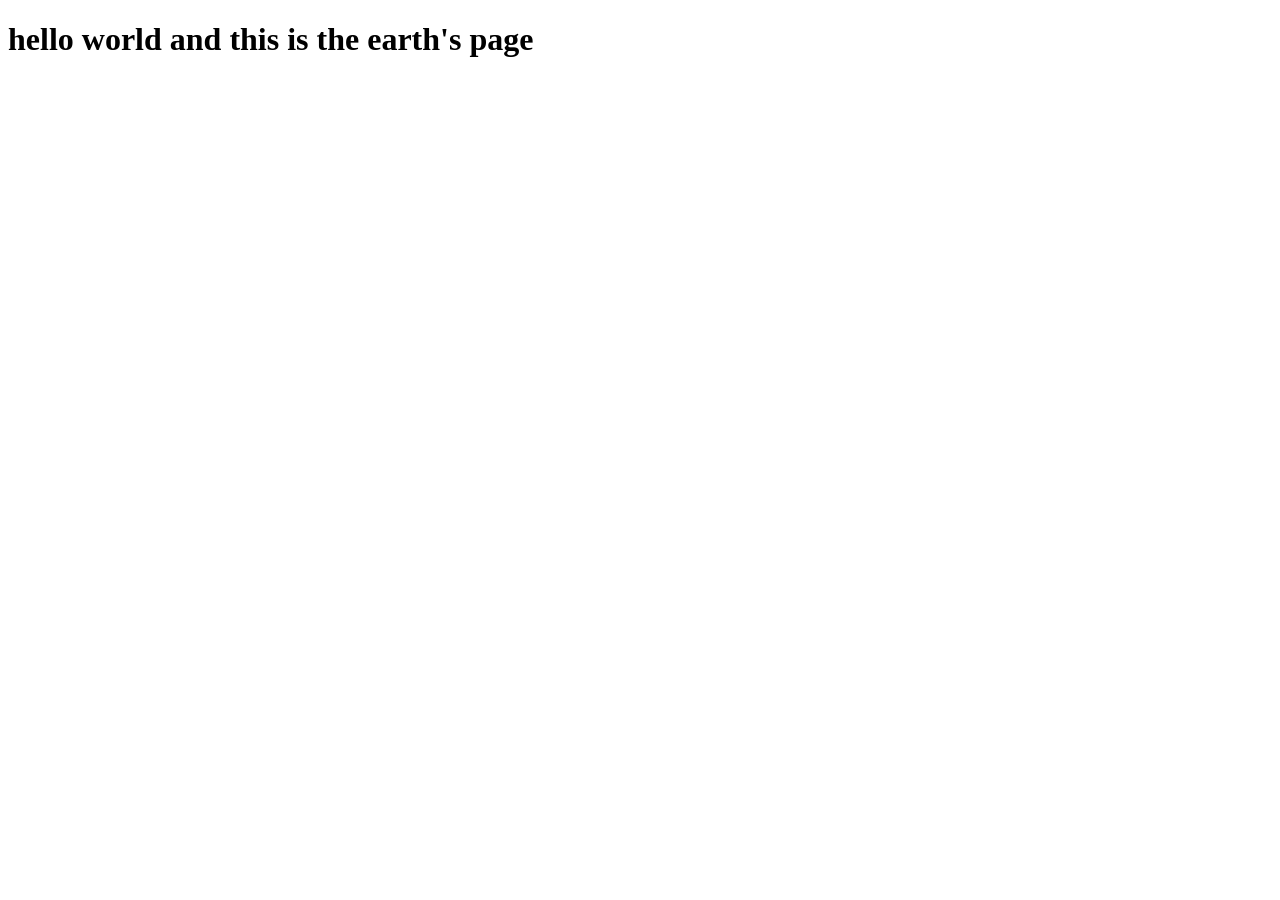
==== earth.html @ eddef625 "updated pages with the boiler plate code" ====
<!DOCTYPE html>
<html lang="en">
<head>
    <meta charset="UTF-8">
    <meta name="viewport" content="width=device-width, initial-scale=1.0">
    <link rel="stylesheet" href="for_earth.css">
    <title>Earth's page</title>
</head>
<body>
    <h1>hello world and this is the earth's page</h1>
</body>
</html>
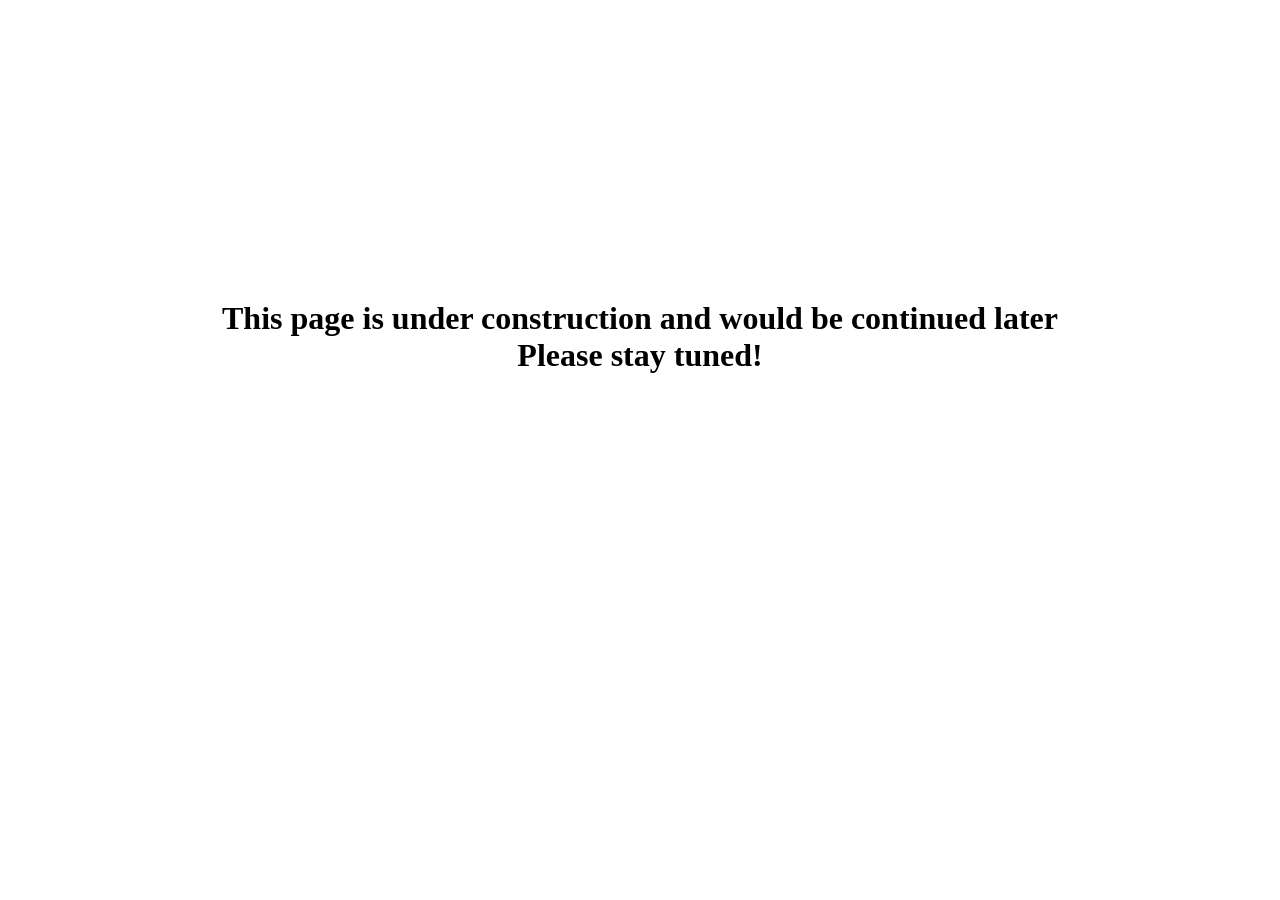
==== commit 968ddefc: "this page is under construction, it would be continued later" ====
--- a/earth.html
+++ b/earth.html
@@ -7,6 +7,6 @@
     <title>Earth's page</title>
 </head>
 <body>
-    <h1>hello world and this is the earth's page</h1>
+    <center><h1 style="margin-top: 300px;">This page is under construction and would be continued later <br>Please stay tuned!</h1></center>
 </body>
 </html>
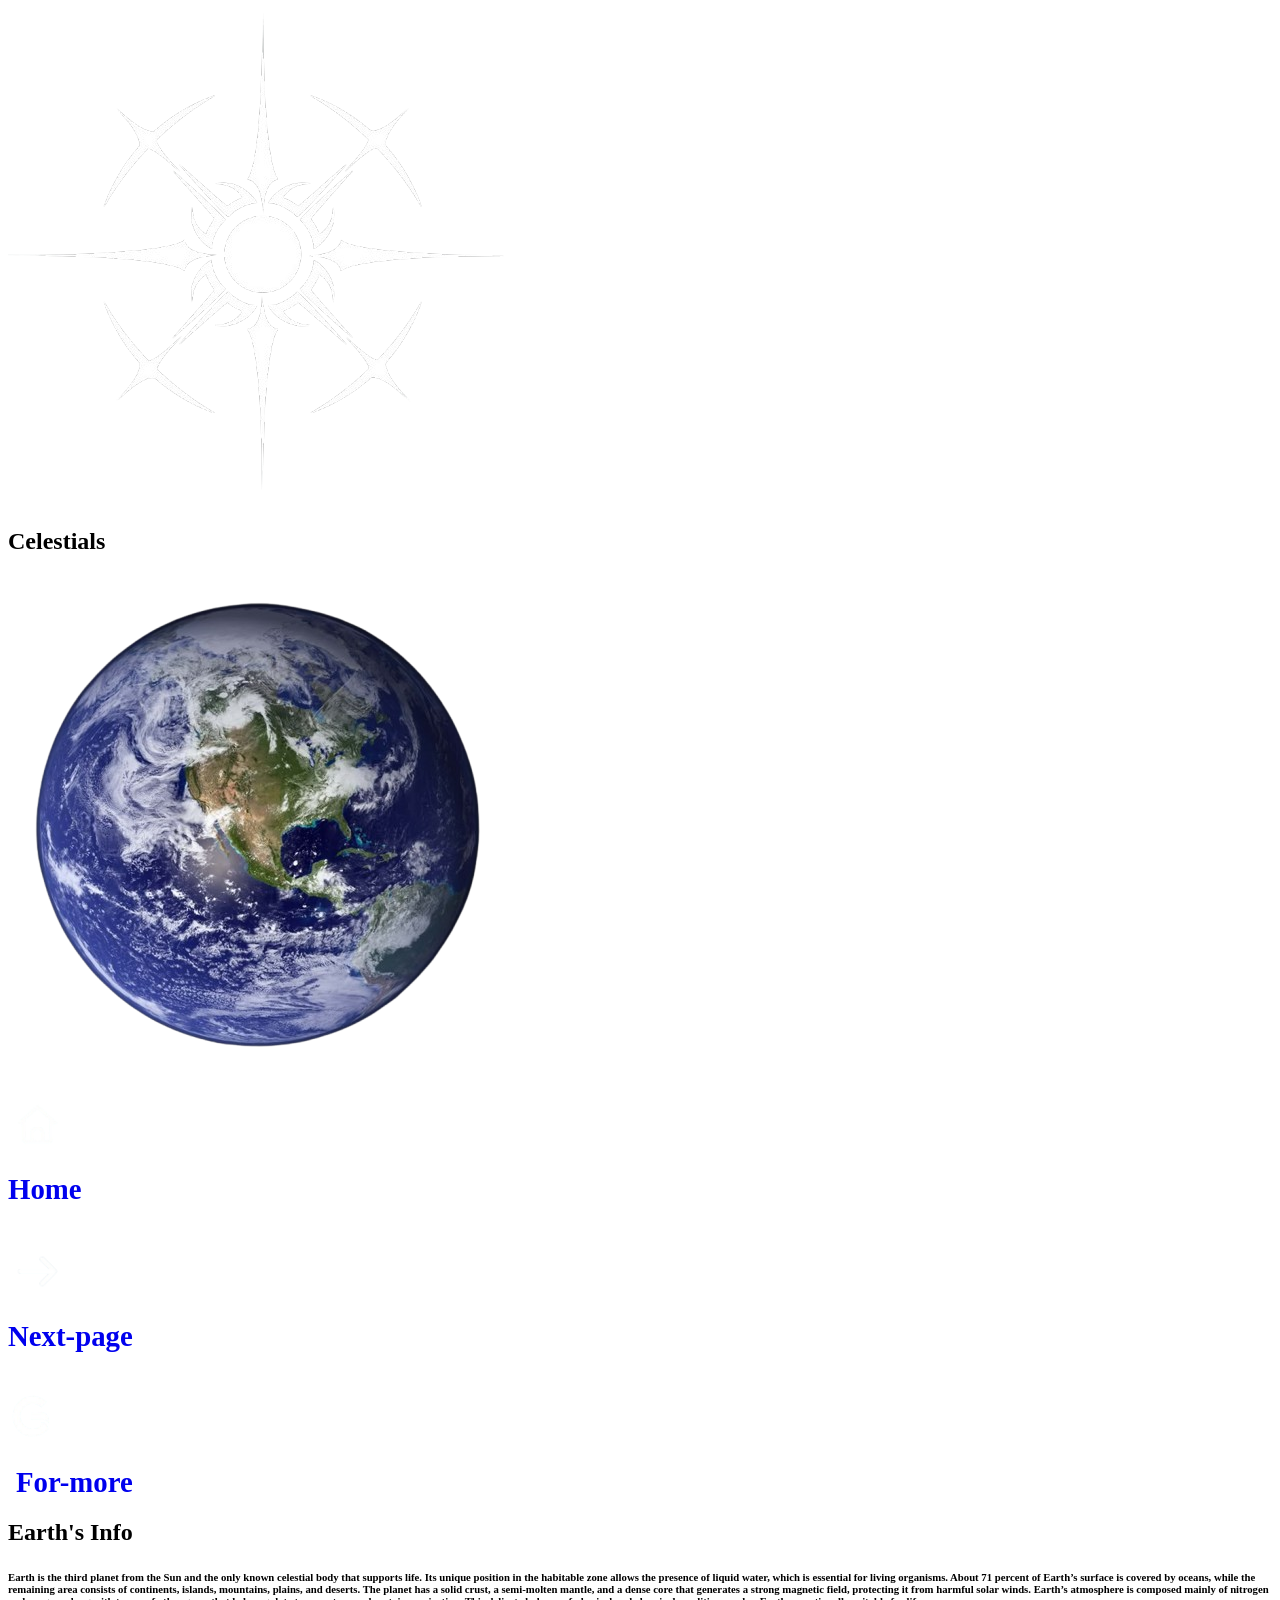
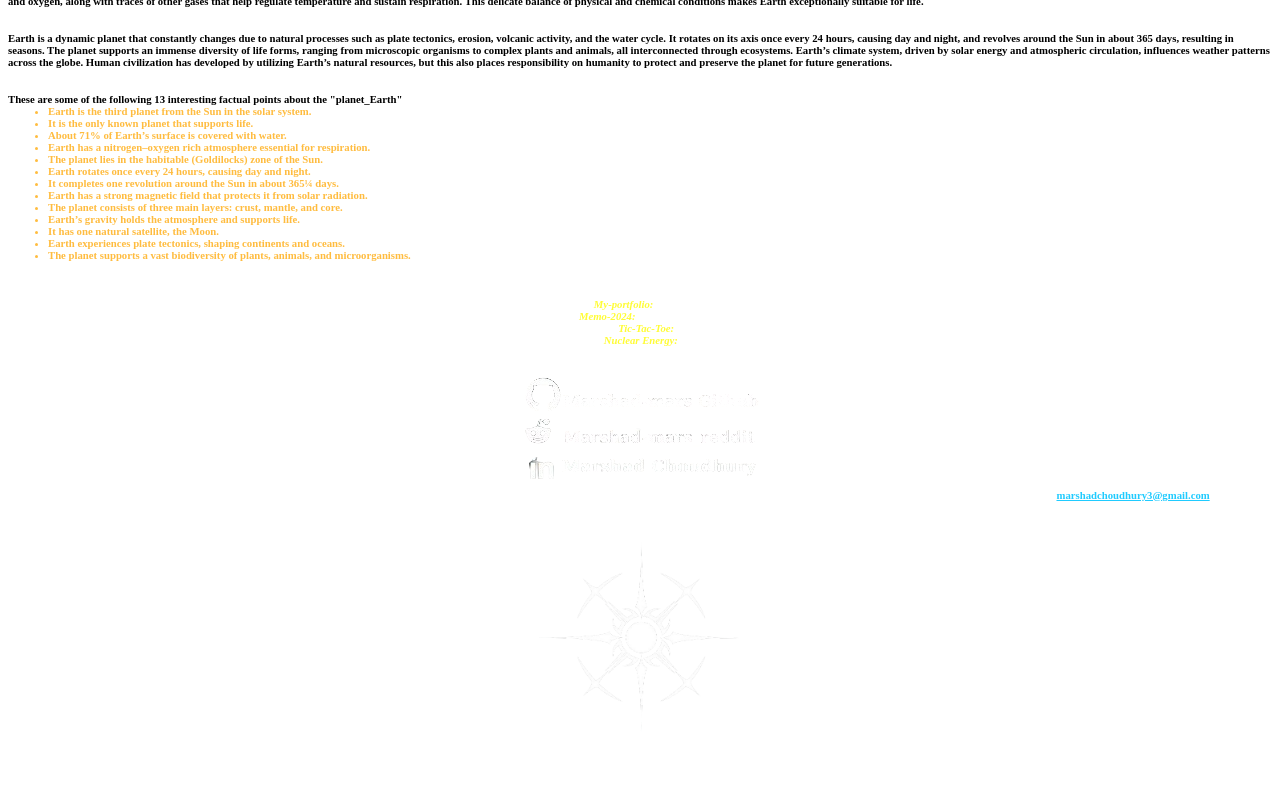
==== commit b9e281fd: "made and completed the page" ====
--- a/earth.html
+++ b/earth.html
@@ -4,9 +4,112 @@
     <meta charset="UTF-8">
     <meta name="viewport" content="width=device-width, initial-scale=1.0">
     <link rel="stylesheet" href="for_earth.css">
-    <title>Earth's page</title>
+    <title>planet_Earth</title>
+    <link rel="icon" href="/images/symbol.png" type="image/x-icon" sizes="32*32">
 </head>
 <body>
-    <center><h1 style="margin-top: 300px;">This page is under construction and would be continued later <br>Please stay tuned!</h1></center>
+    <main>
+        <div class="planetary_section_bg"></div>
+        <div class="buffer_layer_1"></div>
+        <section class="planetary_section">
+            <div class="earth_image_div">
+                <!-- celestials web brending logo and the image of the mercury -->
+                <img src="images/symbol.png" alt="celestials symbol" class="celestials_symbol">
+                <h1 class="Celestials">Celestials</h1>
+                <img src="images/earth_logo.png" alt="earth_image" class="earth_image">
+            </div>
+            <div class="planet_main_1">
+                <div class="tab_section"> <!-- tab sectiob of the front page -->
+                    <img src="images/home_icon.png" alt="page_home_icon" style="margin-top: 20px; height: 50px;">
+                    <a href="index.html" style="text-decoration: none;">
+                        <h1 class="tab_content" style="margin-right: 40px;"><b><big>Home</big></b></h1>
+                    </a>
+                    <img src="images/arrow_right_icon.png" alt="page_home_icon" style="margin-top: 20px; height: 50px;">
+                    <a href="earth.html" style="text-decoration: none;">
+                        <h1 class="tab_content" style="margin-right: 50px;"><b><big>Next-page</big></b></h1>
+                    </a>
+                    <img src="images/for_more.png" alt="page_home_icon" style="margin-top: 20px; height: 50px;">
+                    <a href= "https://en.wikipedia.org/wiki/Earth" style="text-decoration: none;" target="_blank">
+                        <h1 class="tab_content" style="margin-right: 50px; margin-left: 8px;"><b><big>For-more</big></b></h1>
+                    </a>
+                </div>
+                <div class="planetary_description_1"> <!--planetary description of the front page-->
+                    <h1 class="earths_info">Earth's Info</h1>
+                    <h6 class="main_content_1">
+                        Earth is the third planet from the Sun and the only known celestial body that supports life. Its unique 
+                        position in the habitable zone allows the presence of liquid water, which is essential for living organisms. 
+                        About 71 percent of Earth’s surface is covered by oceans, while the remaining area consists of continents, 
+                        islands, mountains, plains, and deserts. The planet has a solid crust, a semi-molten mantle, and a dense 
+                        core that generates a strong magnetic field, protecting it from harmful solar winds. Earth’s atmosphere is 
+                        composed mainly of nitrogen and oxygen, along with traces of other gases that help regulate temperature and 
+                        sustain respiration. This delicate balance of physical and chemical conditions makes Earth exceptionally 
+                        suitable for life.
+                    </h6>
+                    <h6 class="main_content_1">
+                        Earth is a dynamic planet that constantly changes due to natural processes such as plate tectonics, erosion, 
+                        volcanic activity, and the water cycle. It rotates on its axis once every 24 hours, causing day and night, 
+                        and revolves around the Sun in about 365 days, resulting in seasons. The planet supports an immense diversity 
+                        of life forms, ranging from microscopic organisms to complex plants and animals, all interconnected through 
+                        ecosystems. Earth’s climate system, driven by solar energy and atmospheric circulation, influences weather 
+                        patterns across the globe. Human civilization has developed by utilizing Earth’s natural resources, but this 
+                        also places responsibility on humanity to protect and preserve the planet for future generations.
+                    </h6>
+                    <h6 class="main_content_1">
+                        <!-- 13 other factual points about the planet_mercury -->
+                        These are some of the following 13 interesting factual points about the "planet_Earth"
+                        <ul id="10_factual_points" style="margin-top: 0px; color: rgb(255, 188, 63)">
+                            <li class="list_hover">Earth is the third planet from the Sun in the solar system.</li>
+                            <li class="list_hover">It is the only known planet that supports life.</li>
+                            <li class="list_hover">About 71% of Earth’s surface is covered with water.</li>
+                            <li class="list_hover">Earth has a nitrogen–oxygen rich atmosphere essential for respiration.</li>
+                            <li class="list_hover">The planet lies in the habitable (Goldilocks) zone of the Sun.</li>
+                            <li class="list_hover">Earth rotates once every 24 hours, causing day and night.</li>
+                            <li class="list_hover">It completes one revolution around the Sun in about 365¼ days.</li>
+                            <li class="list_hover">Earth has a strong magnetic field that protects it from solar radiation.</li>
+                            <li class="list_hover">The planet consists of three main layers: crust, mantle, and core.</li>
+                            <li class="list_hover">Earth’s gravity holds the atmosphere and supports life.</li>
+                            <li class="list_hover">It has one natural satellite, the Moon.</li>
+                            <li class="list_hover">Earth experiences plate tectonics, shaping continents and oceans.</li>
+                            <li class="list_hover">The planet supports a vast biodiversity of plants, animals, and microorganisms.</li>
+                        </ul>
+                    </h6>
+                </div>
+            </div>
+        </section>
+    </main>
+    <footer class="footers_window"> <!--footer section-->
+        <div class="div1">  
+            <center>
+                <h6 style="color: white; margin-top: 10px;">
+                    For exploring more of my web-dev projects, you can copy and go through these links-
+                    <ul style="margin-top: 0px;">
+                        <li><i style="color: rgb(255, 252, 53);">My-portfolio: </i><u>sb-it.vercel.app</u></li>
+                        <li><i style="color: rgb(255, 252, 53);">Memo-2024: </i><u>memo-2024.vercel.app</u></li> 
+                        <li><i style="color: rgb(255, 252, 53);">Tic-Tac-Toe: </i><u>-------</u></li>
+                        <li><i style="color: rgb(255, 252, 53);">Nuclear Energy: </i><u>----------</u></li>
+                    </ul>
+                    You can find me in these respective platforms. Click on the image link!
+                </h6>
+                <a href="https://github.com/Marshad-mars" target="_blank"><img src="images/links-1-github.png" alt="github logo" style="margin-top: -20px;"></a><br>
+                <a href="account_inavailable.html" target="_blank"><img src="images/links-2-reddit.png" alt="reddit logo" style="margin-top: -10px;"></a><br>
+                <a href="account_inavailable.html" target="_blank"><img src="images/links-3-linkedin.png" alt="linked in logo" style="margin-top: -8px;"></a>
+                <h6 style="color: white; margin-top: 0px; margin-left: 20px; margin-right: 20px;">
+                    The planetary exploration has been listed in the navigation section. You can freely explore all the sites through
+                    the given links. Make sure to review and rate this web-world of Celestials and dont forget to "email" me!
+                    {<u style="color: rgb(32, 203, 255);">marshadchoudhury3@gmail.com</u>} <br>
+                    More of the projects and web-worlds would be enlisted here. Till then stay tune in my github page!
+                </h6>
+            </center>
+        </div>
+        <div class="div2">
+            <div class="div2_content_box">
+                <center>
+                    <img src="images/symbol.png" alt="web symbol" style="height: 200px;">
+                    <h1 style="color: white; margin-top: -10px; font-family: Rubik Vinyl, serif;">Celestials</h1>
+                    <h5 style="color: white; margin-top: -25px;">Regards_Marshad Choudhury</h5>
+                </center>
+            </div>
+        </div>
+    </footer>
 </body>
 </html>
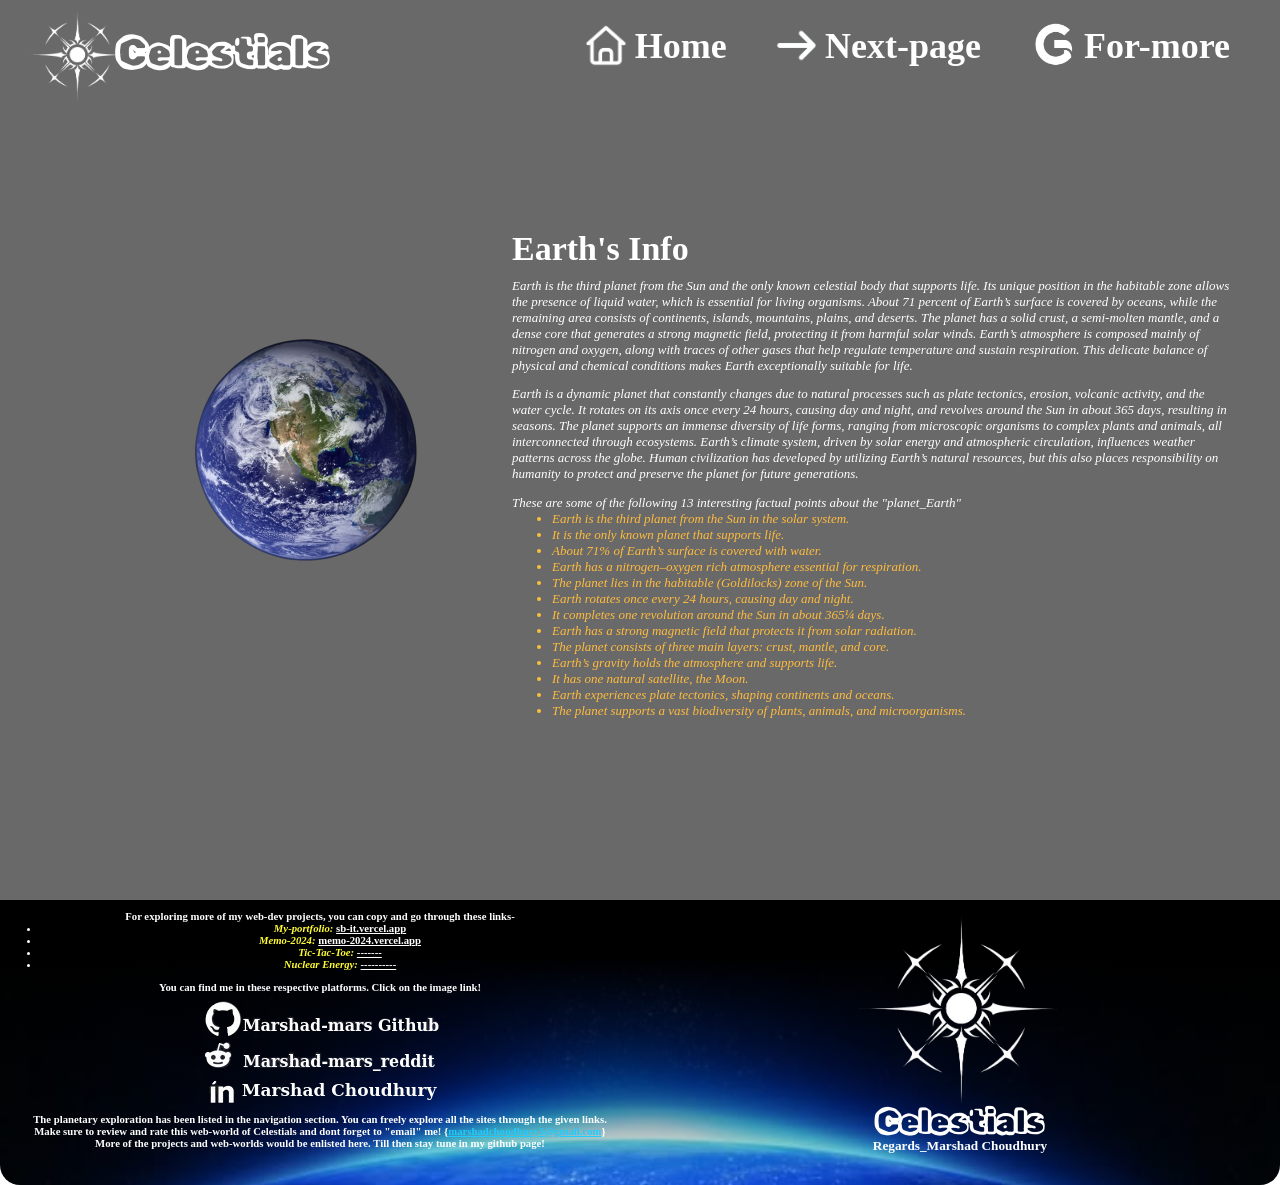
==== commit 5b539263: "fixed the next-page link" ====
--- a/earth.html
+++ b/earth.html
@@ -25,7 +25,7 @@
                         <h1 class="tab_content" style="margin-right: 40px;"><b><big>Home</big></b></h1>
                     </a>
                     <img src="images/arrow_right_icon.png" alt="page_home_icon" style="margin-top: 20px; height: 50px;">
-                    <a href="earth.html" style="text-decoration: none;">
+                    <a href="mars.html" style="text-decoration: none;">
                         <h1 class="tab_content" style="margin-right: 50px;"><b><big>Next-page</big></b></h1>
                     </a>
                     <img src="images/for_more.png" alt="page_home_icon" style="margin-top: 20px; height: 50px;">
--- a/for_earth.css
+++ b/for_earth.css
@@ -0,0 +1,211 @@
+@import url('https://fonts.googleapis.com/css2?family=Rubik+Vinyl&display=swap');
+@import url('https://fonts.googleapis.com/css2?family=Libre+Baskerville:ital,wght@0,400;0,700;1,400&display=swap');
+@import url('https://fonts.googleapis.com/css2?family=Google+Sans:ital,opsz,wght@0,17..18,400..700;1,17..18,400..700&family=Libre+Baskerville:ital,wght@0,400;0,700;1,400&display=swap');
+body{
+    /* background-color: rgb(245, 245, 245); */
+    margin: 0;
+    padding: 0;
+    width: 100vw;
+    object-fit: cover;
+}
+.earth_image{
+    height: 250px; 
+    margin-left: 100px; 
+    position: relative;
+    border-radius: 270px;
+    transition: height 0.3s ease, box-shadow 0.3s ease;
+}
+.earth_image:hover{
+    height: 270px;
+    box-shadow: 0px 0px 45px 20px rgb(97, 97, 97);
+}
+.earths_info{
+    position: relative;
+    color: white;
+    margin-top: 0px;
+    font-size: 34px;
+    font-family: Google Sans;
+    text-align: left;
+    transition: transform 0.2s ease, color 0.3s ease;
+}
+.earths_info::after{
+    content: "an integrated explanation";
+    position: absolute;
+    margin-left: 8px;
+    font-size: 12px;
+    font-family: Libre Baskerville, serif;
+    font-style: italic;
+    margin-top: 21px;
+
+    transform: scaleX(0);
+    transform-origin: left;
+    transition: transform 0.2s ease;
+}
+.earths_info:hover::after{
+    transform: scaleX(1);
+}
+.earths_info:hover{
+    transform: translateX(15px);
+    color: orange;
+}
+.main_content_1{
+    color: white;
+    margin-top: -18px;
+    margin-right: 50px;
+    font-family: Google Sans;
+    font-style: italic;
+    font-weight: lighter;
+    font-size: 13px
+}
+.list_hover{
+    transform: translateX(0px);
+    transition: transform 0.3s ease, color 0.3s ease;
+}
+.list_hover:hover{
+    transform: translateX(15px);
+    color: rgb(255, 63, 63);
+}
+.tab_content{
+    color: white; 
+    position: relative;
+    font-size: 30px; 
+    font-family: Google Sans; 
+    transition: color 0.3s ease, transform 0.3s ease;
+}
+.tab_content::after{
+    content: "";
+    position: absolute;
+    left: 0;
+    bottom: -1px;
+    height: 4px;
+    width: 100%;
+    background-color: orange;
+
+    border-radius: 10px;
+    transform: scaleX(0);
+    transform-origin: center;
+    transition: transform 0.3s ease;
+}
+.tab_content:hover::after{
+    transform: scaleX(1);
+}
+.tab_content:hover{ /*hover is a CSS pseudo-class that represents the state of an element when a user places the mouse cursor over it*/
+    color: rgb(255, 102, 31);  /*all the required styling are done inside of the :hover of the element and the implementation is doen with the transition property, inside of the main css block of the element*/
+    transform: translateY(-5px);
+}
+.footers_window{
+    border-bottom-left-radius: 20px;
+    border-bottom-right-radius: 20px;
+    height: 285px; 
+    width: 100vw;
+    margin-top: 100vh;
+    display: flex;
+    flex-direction: row;
+    z-index: 1;
+    position: relative;
+    overflow: hidden;
+    background-image: url(images/footers_bg.jpeg);
+    background-size: cover;  /*this property fits the whole image to the parent container*/
+    background-position-y: 60%; /*this property controls the y-axis positioning of the background image*/
+}
+.div1{
+    height: auto;
+    width: 50vw;
+    margin: 0px;
+    display: flex;
+    flex-direction: column;
+    background: rgba(0, 0, 0, 0.8);
+    background: linear-gradient(to bottom, black 20%, transparent);
+}
+.div2{
+    height: auto;
+    width: 50vw;
+    margin: 0px;
+    display: flex;
+    justify-content: center;
+    align-items: center;
+    background: rgba(0, 0, 0, 0.6);
+    background: linear-gradient(to bottom, black 20%, transparent);
+}
+.planetary_section_bg{
+    z-index: -2;
+    position: fixed; 
+    width: 100vw; 
+    height: 100vh;
+    overflow: hidden;
+    background-size: cover;
+    background-image: url(images/earth_theme_bg.jpeg);
+    top: 0;
+    left: 0;
+}
+.buffer_layer_1{
+    z-index: -1;
+    position: fixed; 
+    width: 100vw; 
+    height: 100vh;
+    overflow: hidden;
+    background-size: cover;
+    top: 0;
+    left: 0;
+    background-color: black;
+    opacity: 59%;  /*this property is used for controling the opecity of the window of a div*/
+}
+.planetary_section{
+    z-index: 1; 
+    position: fixed; 
+    width: 100vw; 
+    height: 100vh;
+    overflow: hidden;
+    background-size: cover;
+    margin-top: 0px;
+    top: 0;
+    left: 0;
+    display: flex;
+}
+.celestials_symbol{
+    height: 100px; 
+    align-self: flex-start; /*this property is used for self alignment of an element with respect to the parent div. It only works when the element is inside of a flex box*/
+    transform: translateX(-14vw);  /*this property is used for visually changing the position, orientation, skew, rotation or size of an element, without affecting the normal document flow*/
+    margin-top: 5px;
+    position: fixed;
+}
+.Celestials{
+    color: white;
+    font-family: "Rubik Vinyl", serif;
+    align-self: flex-start; 
+    font-size: 40px;
+    left: 2px;
+    margin-top: 30px;
+    margin-left: 9vw;
+    position: fixed;
+}
+.earth_image_div{
+    height: 100vh;
+    width: 40vw;    
+    display: flex;
+    justify-content: center;
+    align-items: center;
+}
+.planet_main_1{
+    height: 100vh;
+    width: 60vw;
+    display: flex;
+    flex-direction: column;
+    /* justify-content: center; */
+}
+.tab_section{
+    height: auto;
+    width: 60vw;
+    display: flex;
+    justify-content: right;
+}
+.planetary_description_1{
+    height: 100%;
+    display: flex;
+    flex-direction: column;
+    justify-content: center;
+}
+/*
+    the (top), (left), (right) and (bottom) properties in css are used for precisely adjusting the positioning of a box with
+    reference to an another box.
+*/
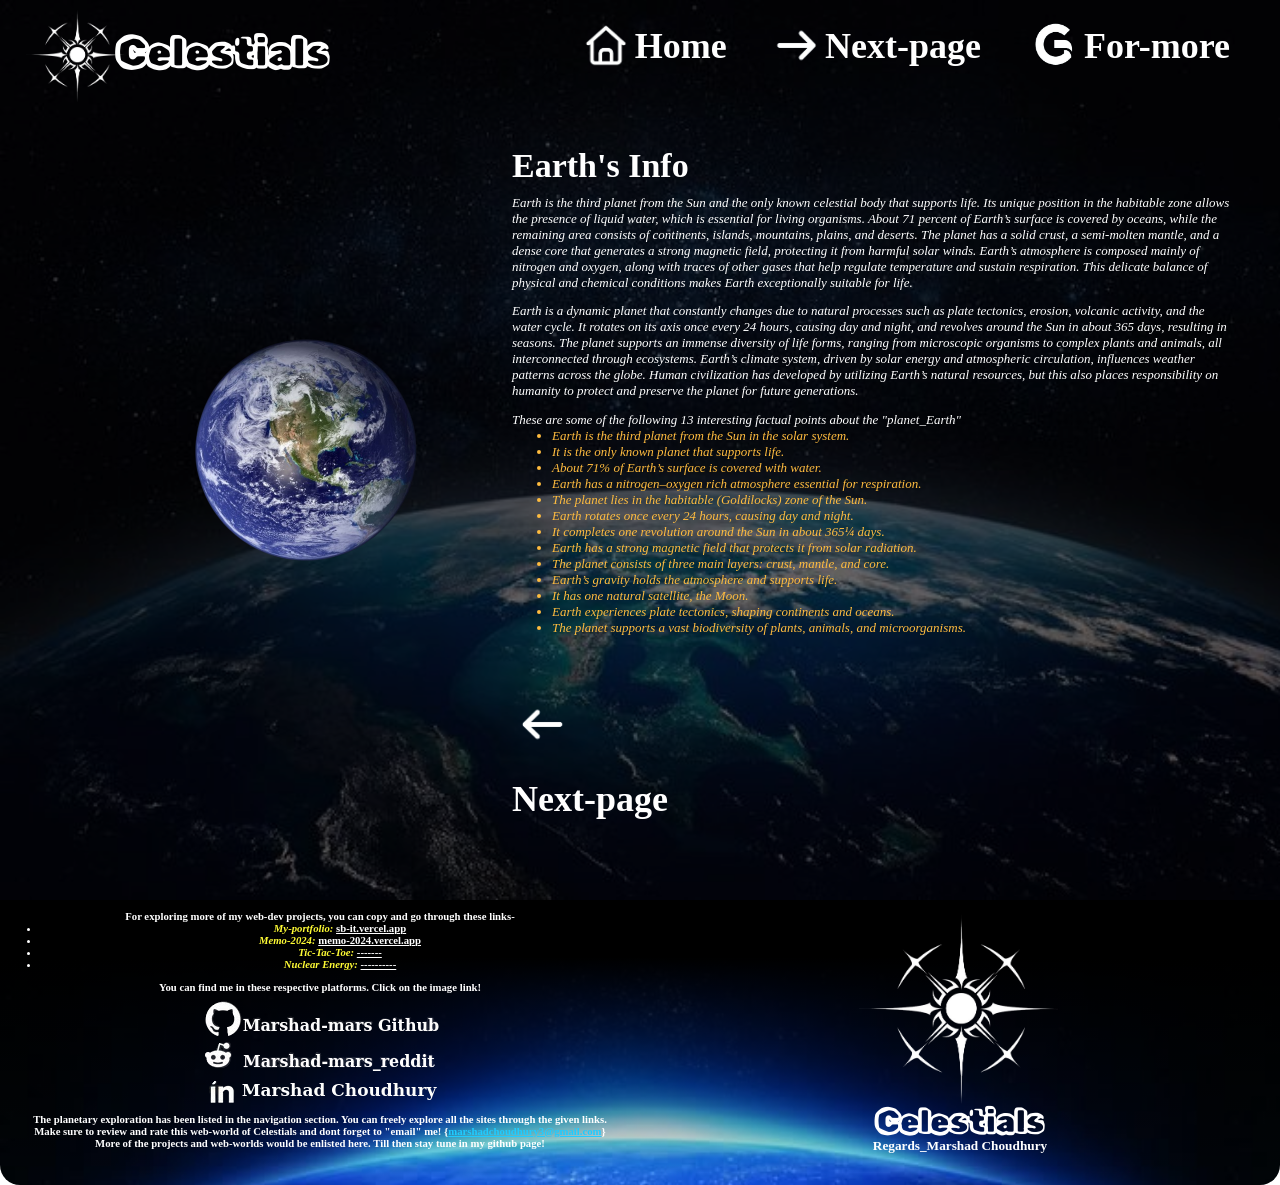
==== commit 4d9bf491: "made the previous-page navigation" ====
--- a/earth.html
+++ b/earth.html
@@ -73,6 +73,12 @@
                             <li class="list_hover">The planet supports a vast biodiversity of plants, animals, and microorganisms.</li>
                         </ul>
                     </h6>
+                    <div class="previous_page">
+                        <img src="images/arrow_left_icon.png" alt="page_home_icon" style="margin-top: 20px; height: 50px; width: 60px;">
+                        <a href="venus.html" style="text-decoration: none;">
+                            <h1 class="tab_content" style="margin-right: 50px;"><b><big>Next-page</big></b></h1>
+                        </a>
+                    </div>
                 </div>
             </div>
         </section>
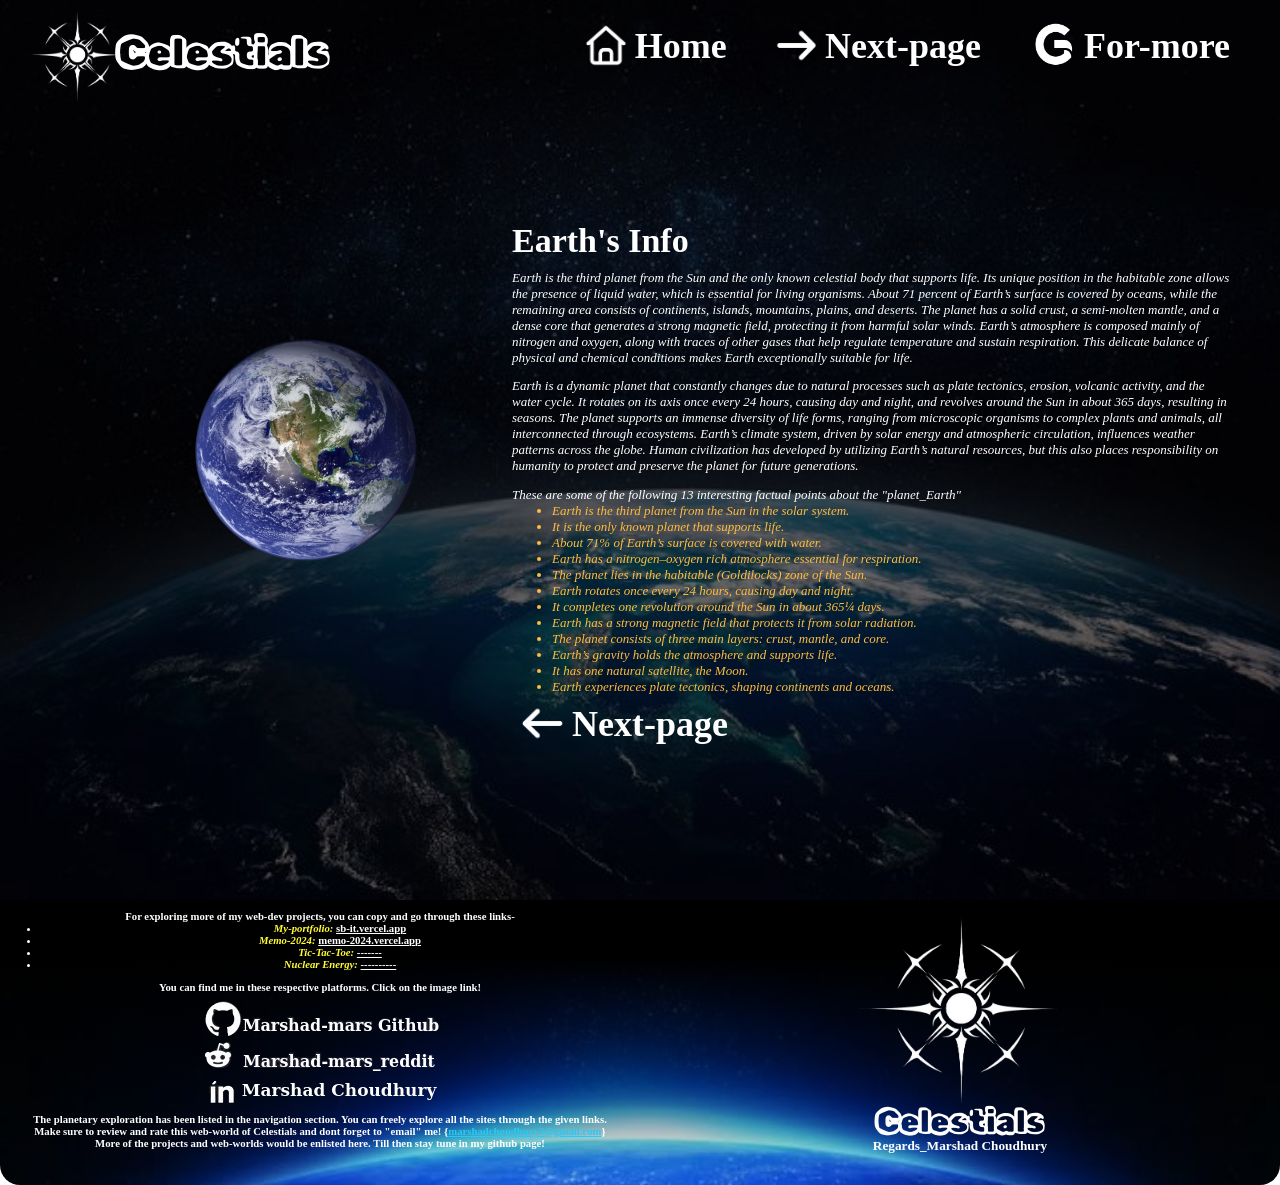
==== commit b9c437d2: "made some small changes" ====
--- a/earth.html
+++ b/earth.html
@@ -70,7 +70,6 @@
                             <li class="list_hover">Earth’s gravity holds the atmosphere and supports life.</li>
                             <li class="list_hover">It has one natural satellite, the Moon.</li>
                             <li class="list_hover">Earth experiences plate tectonics, shaping continents and oceans.</li>
-                            <li class="list_hover">The planet supports a vast biodiversity of plants, animals, and microorganisms.</li>
                         </ul>
                     </h6>
                     <div class="previous_page">
--- a/for_earth.css
+++ b/for_earth.css
@@ -205,6 +205,11 @@
     flex-direction: column;
     justify-content: center;
 }
+.previous_page{
+    display: flex;
+    justify-content: left;
+    margin-top: -60px;
+}
 /*
     the (top), (left), (right) and (bottom) properties in css are used for precisely adjusting the positioning of a box with
     reference to an another box.
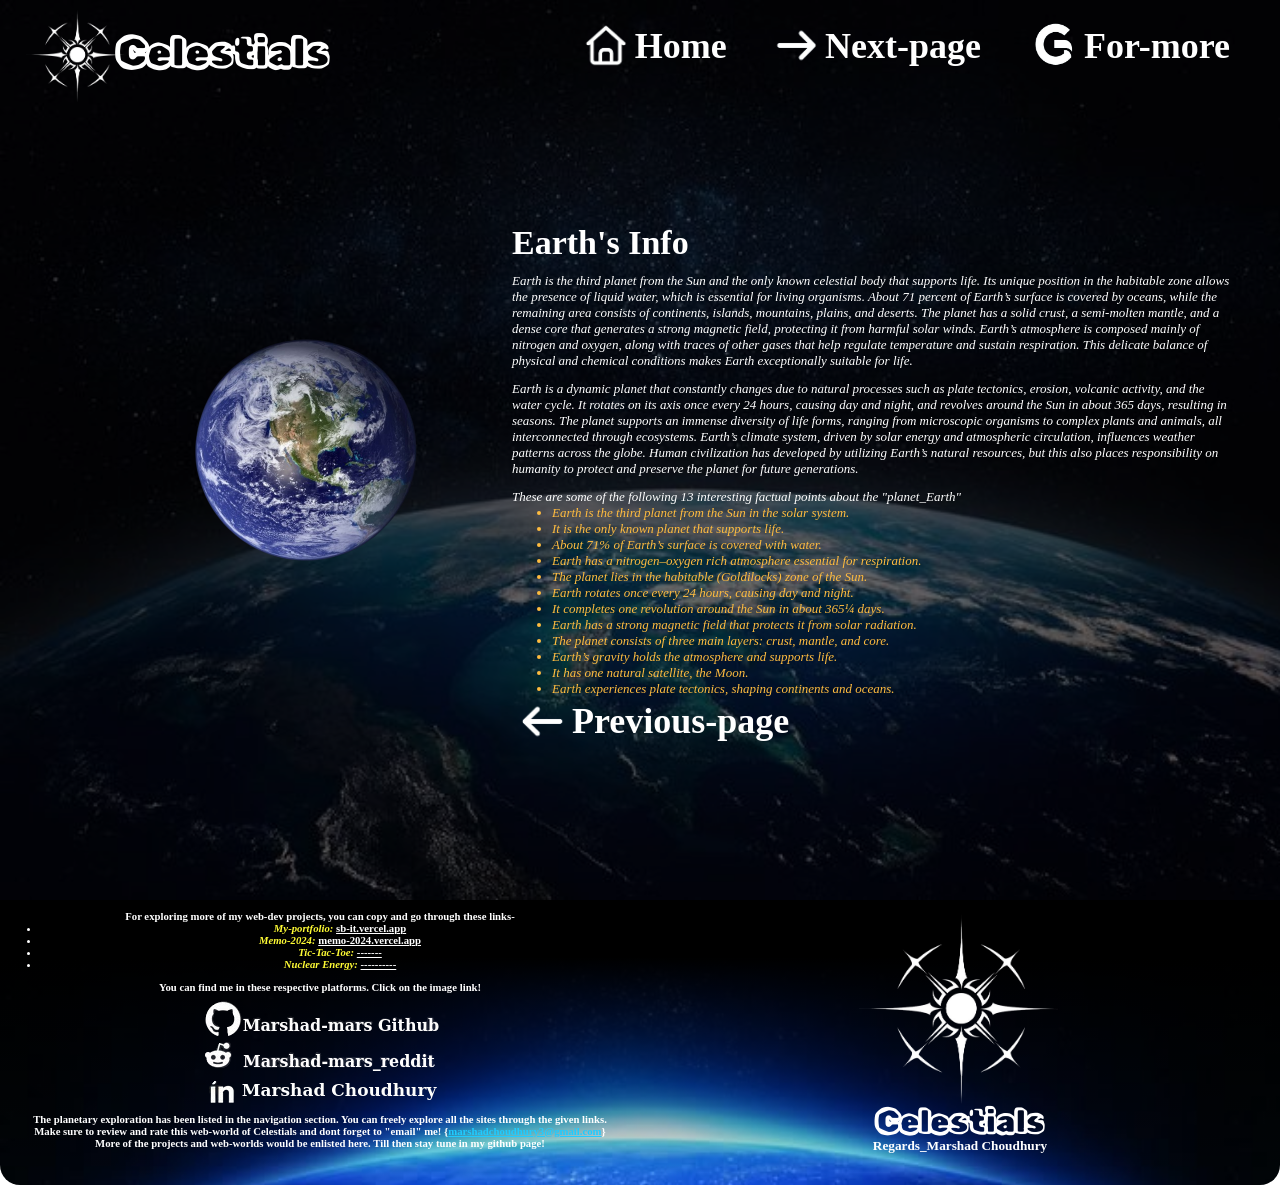
==== commit 9900bce7: "small changes in the name" ====
--- a/earth.html
+++ b/earth.html
@@ -75,7 +75,7 @@
                     <div class="previous_page">
                         <img src="images/arrow_left_icon.png" alt="page_home_icon" style="margin-top: 20px; height: 50px; width: 60px;">
                         <a href="venus.html" style="text-decoration: none;">
-                            <h1 class="tab_content" style="margin-right: 50px;"><b><big>Next-page</big></b></h1>
+                            <h1 class="tab_content" style="margin-right: 50px;"><b><big>Previous-page</big></b></h1>
                         </a>
                     </div>
                 </div>
--- a/for_earth.css
+++ b/for_earth.css
@@ -208,7 +208,7 @@
 .previous_page{
     display: flex;
     justify-content: left;
-    margin-top: -60px;
+    margin-top: -65px;
 }
 /*
     the (top), (left), (right) and (bottom) properties in css are used for precisely adjusting the positioning of a box with
